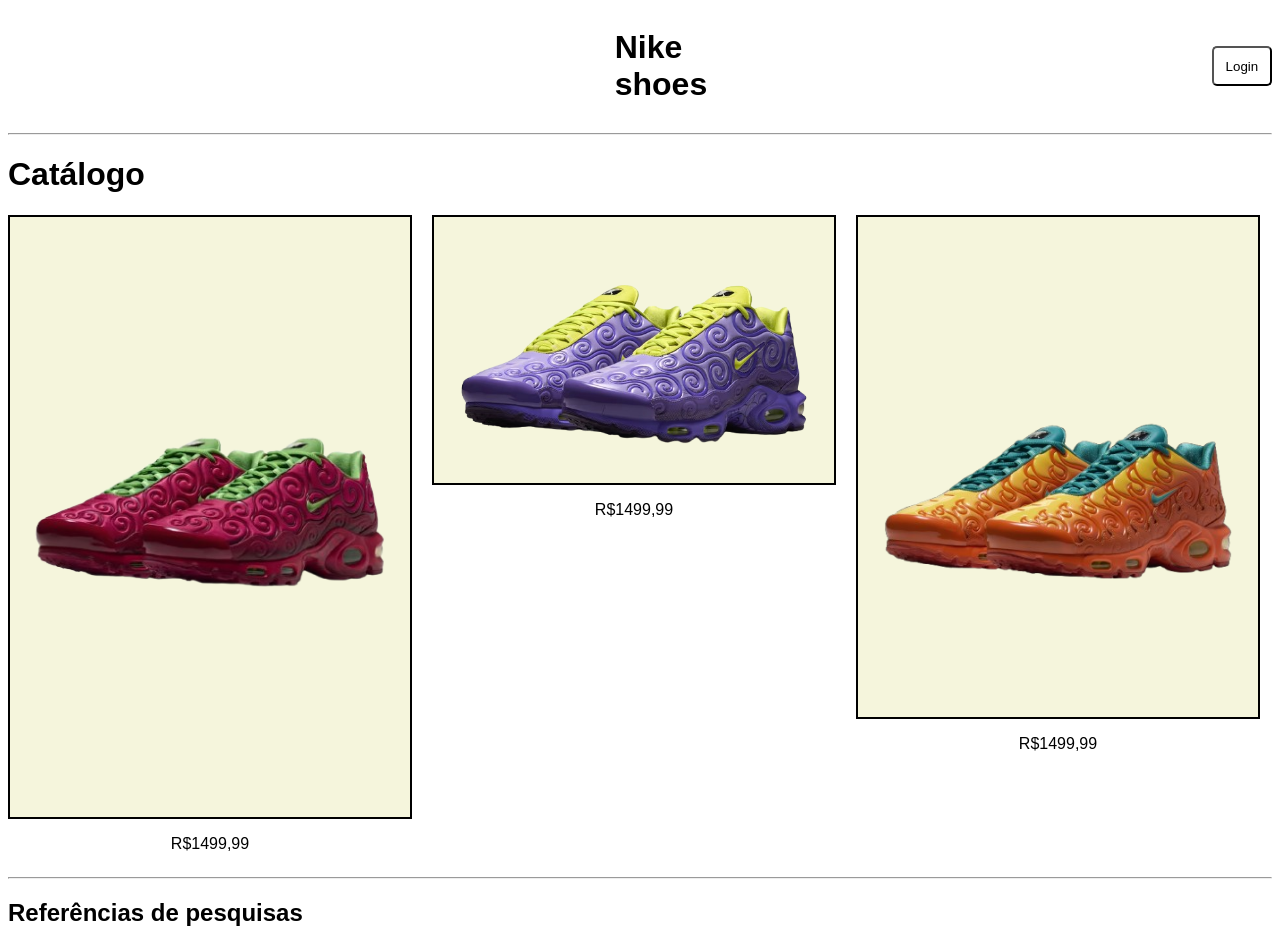
==== index.html @ 78b0b9fa "primeiro commit" ====
<!DOCTYPE html>
<html lang="en">
<head>
    <meta charset="UTF-8">
    <meta name="viewport" content="width=device-width, initial-scale=1.0">
    <title></title>
    <link rel="stylesheet" href="style.css">
</head>
<body>
    <main>
        <div id="nav">
            <h1 id="tituloprincipal">Nike shoes</h1>
            <button id="login">Login</button>
        </div>
        <hr>

        <h1>Catálogo</h1>
        <div class="catalogofotos">
            <div class="catalogo">
                <img src="assets/nikered.png" class="tenis">
                <p>R$1499,99</p>
            </div>
        
            <div class="catalogo">
                <img src="assets/nikeroxo.png" class="tenis">
                <p>R$1499,99</p>
            </div>

            <div class="catalogo">
                <img src="assets/nikelaranja.png" class="tenis">
                <p>R$1499,99</p>
            </div>
        </div>
    </main>
    <hr>
    <footer>
        <h2>Referências de pesquisas</h2>
    </footer>
    <script src="script.js"></script>
</body>
</html>
---- style.css ----
body{
    font-family: Arial;
    background-color: white;
}
#tituloprincipal, #login{
    width: fit-content;
}
#nav{
    align-items: center;
    display: flex;
}
#tituloprincipal{
    margin-left: 48%;
}
#login{
    margin-left: 38%;
    width: 80px;
    height: 40px;
    border-radius: 5px;
    background-color: white;
}
.tenis{
    border: 2px solid black;
    background-color: beige;
    width: 400px;
}

.catalogofotos {
    display: flex;
    flex-direction: row;
    gap: 20px; 
}


.catalogo {
    display: flex;
    flex-direction: column;
    align-items: center;
}
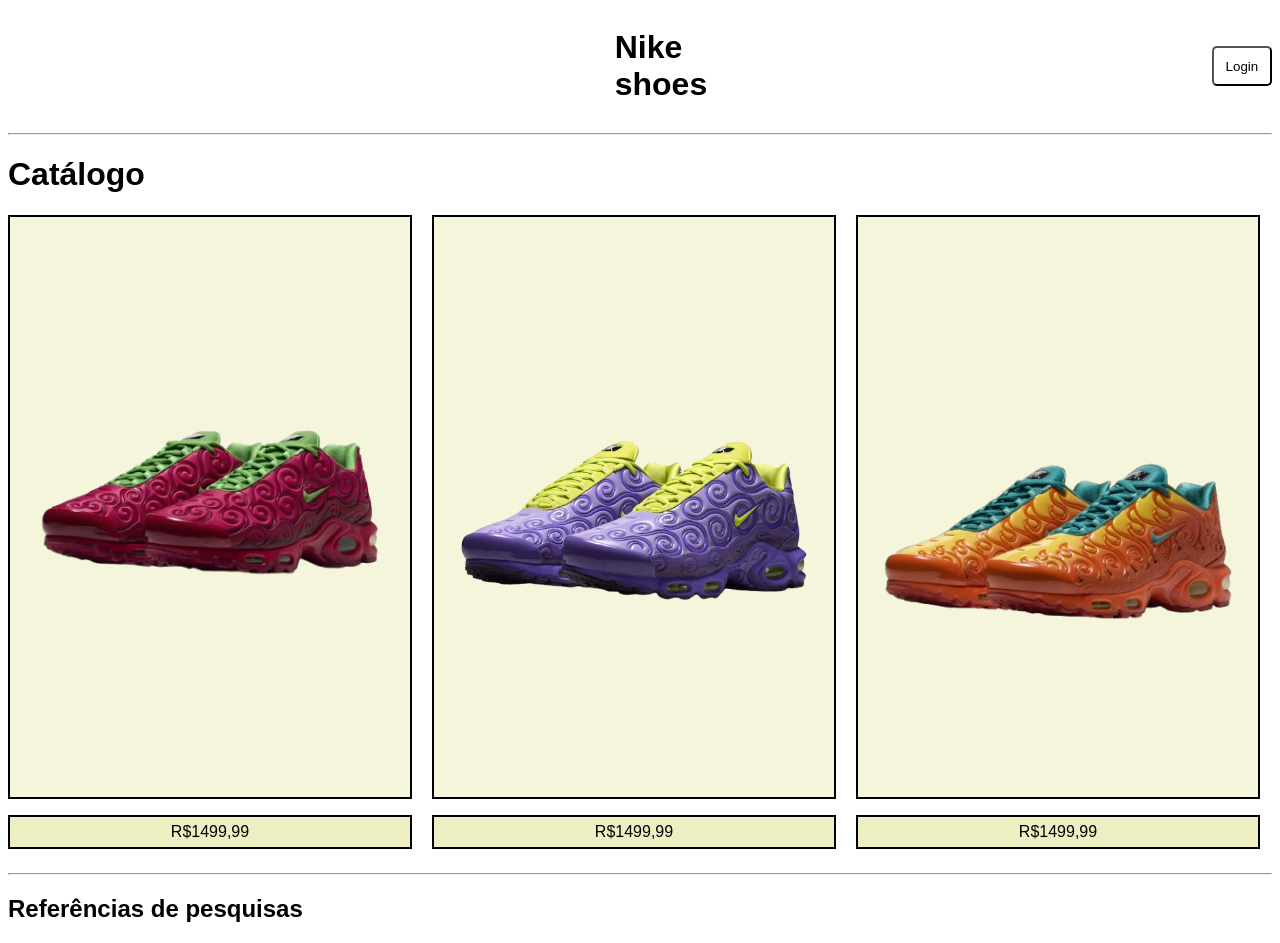
==== commit 0b4fbe58: "feat: formatacao adequada das imagens e adicao de novo tenis" ====
--- a/index.html
+++ b/index.html
@@ -18,17 +18,22 @@
         <div class="catalogofotos">
             <div class="catalogo">
                 <img src="assets/nikered.png" class="tenis">
-                <p>R$1499,99</p>
+                <p class="preco">R$1499,99</p>
             </div>
         
             <div class="catalogo">
                 <img src="assets/nikeroxo.png" class="tenis">
-                <p>R$1499,99</p>
+                <p class="preco">R$1499,99</p>
             </div>
 
             <div class="catalogo">
                 <img src="assets/nikelaranja.png" class="tenis">
-                <p>R$1499,99</p>
+                <p class="preco">R$1499,99</p>
+            </div>
+
+            <div class="catalogo">
+                <img src="assets/nikefeminino.png" class="tenis">
+                <p class="preco">R$1499,99</p>
             </div>
         </div>
     </main>
--- a/style.css
+++ b/style.css
@@ -19,21 +19,33 @@
     border-radius: 5px;
     background-color: white;
 }
-.tenis{
+.tenis {
     border: 2px solid black;
     background-color: beige;
     width: 400px;
+    height: 580px;
+    object-fit: contain; 
 }
-
 .catalogofotos {
     display: flex;
     flex-direction: row;
     gap: 20px; 
 }
-
-
 .catalogo {
     display: flex;
     flex-direction: column;
     align-items: center;
+}
+.tenis img {
+    width: 100%;
+    height: 100%;
+    object-fit: contain; /* ou object-fit: cover; */
+}
+.preco{
+    border: 2px solid black;
+    height: 30px;
+    width: 400px;
+    text-align: center;
+    line-height: 30px;
+    background-color: hsl(60, 56%, 85%);
 }
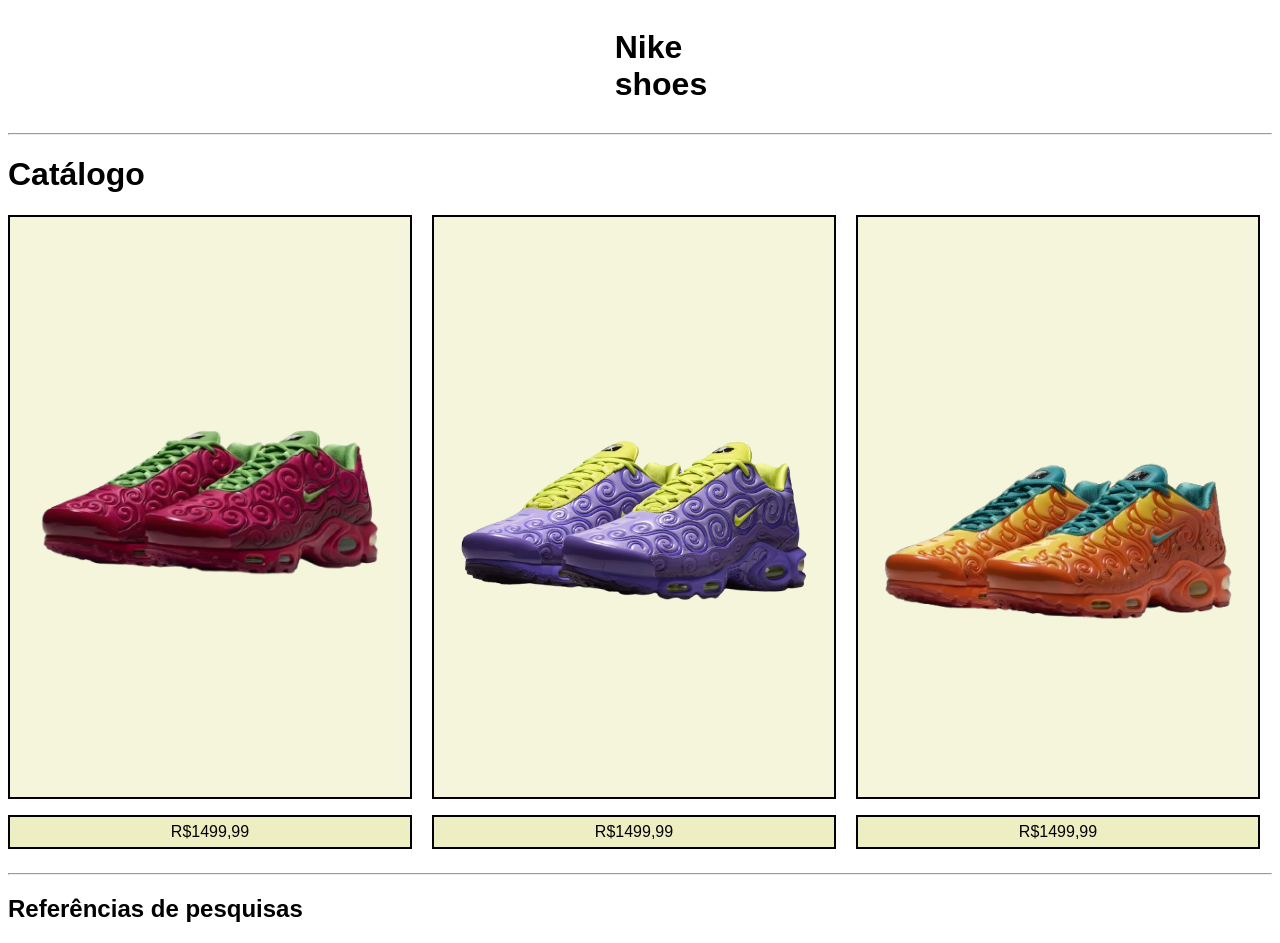
==== commit 76a288f8: "pagina login e mudanca de temas" ====
--- a/index.html
+++ b/index.html
@@ -10,7 +10,8 @@
     <main>
         <div id="nav">
             <h1 id="tituloprincipal">Nike shoes</h1>
-            <button id="login">Login</button>
+            <button id="mudartema">Mudar Tema</button>
+            <a href="login.html"><button id="login">Login</button></a>
         </div>
         <hr>
 
--- a/style.css
+++ b/style.css
@@ -12,12 +12,15 @@
 #tituloprincipal{
     margin-left: 48%;
 }
-#login{
-    margin-left: 38%;
+button{
     width: 80px;
     height: 40px;
     border-radius: 5px;
     background-color: white;
+    margin-left: 10px;
+}
+#mudartema{
+    margin-left: 650px;
 }
 .tenis {
     border: 2px solid black;
@@ -39,7 +42,7 @@
 .tenis img {
     width: 100%;
     height: 100%;
-    object-fit: contain; /* ou object-fit: cover; */
+    object-fit: contain;
 }
 .preco{
     border: 2px solid black;
@@ -48,4 +51,93 @@
     text-align: center;
     line-height: 30px;
     background-color: hsl(60, 56%, 85%);
+}
+body {
+    font-family: Arial;
+    background-color: white;
+    color: black;
+}
+
+
+.preco {
+    border: 2px solid black;
+    height: 30px;
+    width: 400px;
+    text-align: center;
+    line-height: 30px;
+    background-color: hsl(60, 56%, 85%);
+    color: black; 
+}
+
+body.dark {
+    background-color: hsl(0, 0%, 10%);
+    color: white;
+}
+
+body.dark .tenis,
+body.dark .preco {
+    border-color: white;
+}
+
+body.dark .preco {
+    color: black;
+}
+
+/* --- Página de Login --- */
+.login-container {
+    display: flex;
+    justify-content: center;
+    align-items: center;
+    height: 75vh;
+}
+
+.login-box {
+    border: 2px solid black;
+    background-color: hsl(60, 56%, 85%);
+    color: black;
+    padding: 30px;
+    width: 350px;
+    display: flex;
+    flex-direction: column;
+    gap: 15px;
+}
+
+.login-box h2 {
+    text-align: center;
+    margin-top: 0;
+}
+
+.input-group {
+    display: flex;
+    flex-direction: column;
+    gap: 5px;
+}
+
+.input-group input {
+    height: 35px;
+    padding: 0 10px;
+    border: 2px solid black;
+    border-radius: 5px;
+    font-size: 14px;
+}
+
+#btn-entrar {
+    width: 100%;
+    height: 40px;
+    margin-left: 0;
+    margin-top: 10px;
+    border: 2px solid black;
+    background-color: white;
+    font-weight: bold;
+    cursor: pointer;
+}
+
+#btn-entrar:hover {
+    background-color: black;
+    color: white;
+}
+
+body.dark .login-box {
+    border-color: white;
+    color: black;
 }
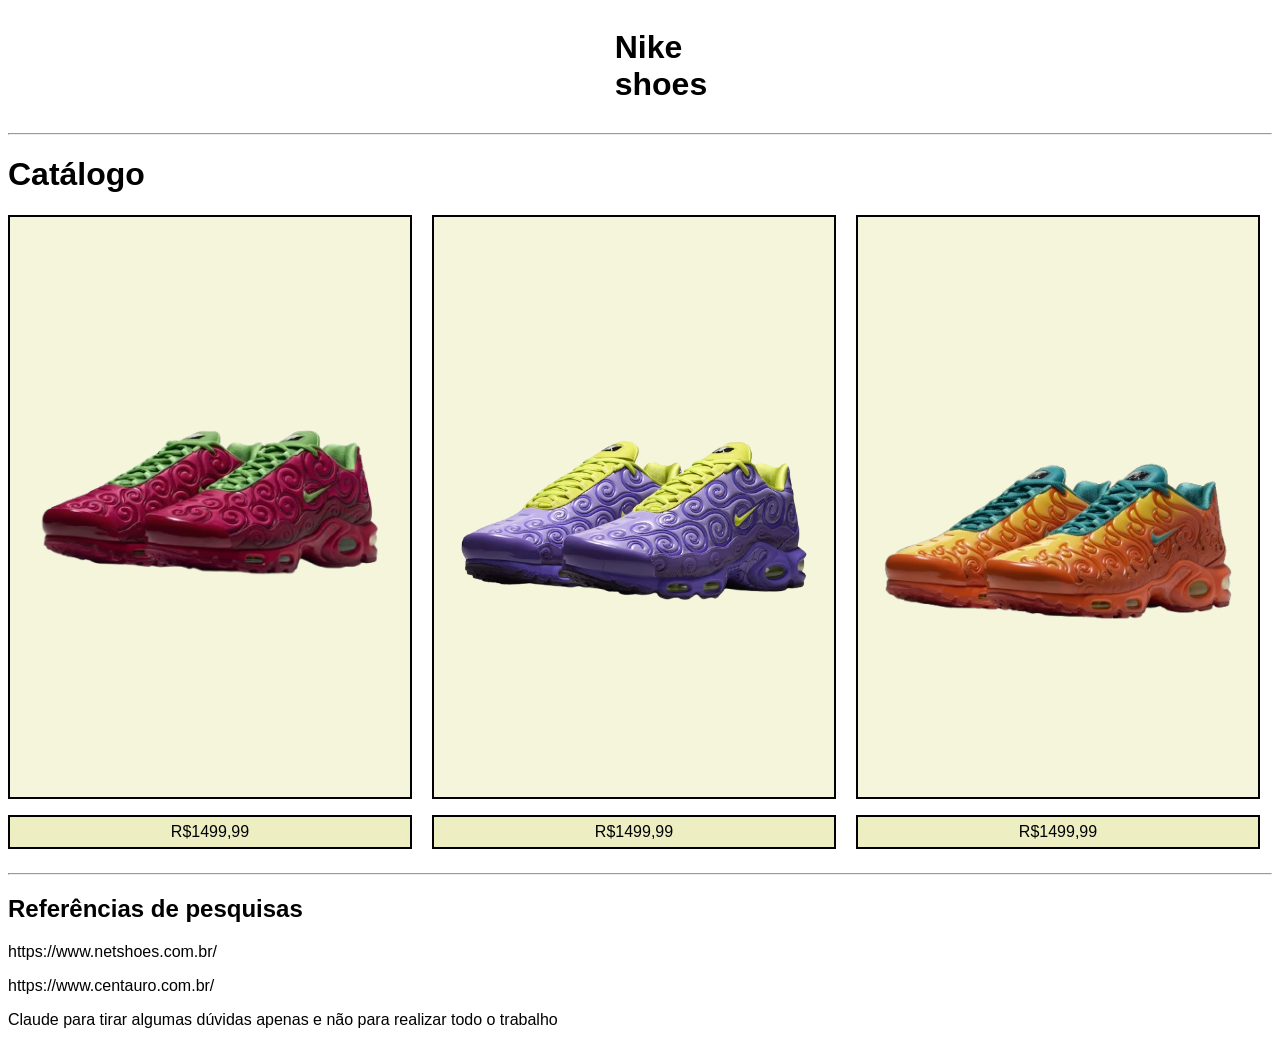
==== commit 0467f506: "feat: adicao das referencias de pesquisas" ====
--- a/index.html
+++ b/index.html
@@ -41,6 +41,9 @@
     <hr>
     <footer>
         <h2>Referências de pesquisas</h2>
+        <p>https://www.netshoes.com.br/</p> 
+        <p>https://www.centauro.com.br/</p> 
+        <p>Claude para tirar algumas dúvidas apenas e não para realizar todo o trabalho</p>
     </footer>
     <script src="script.js"></script>
 </body>
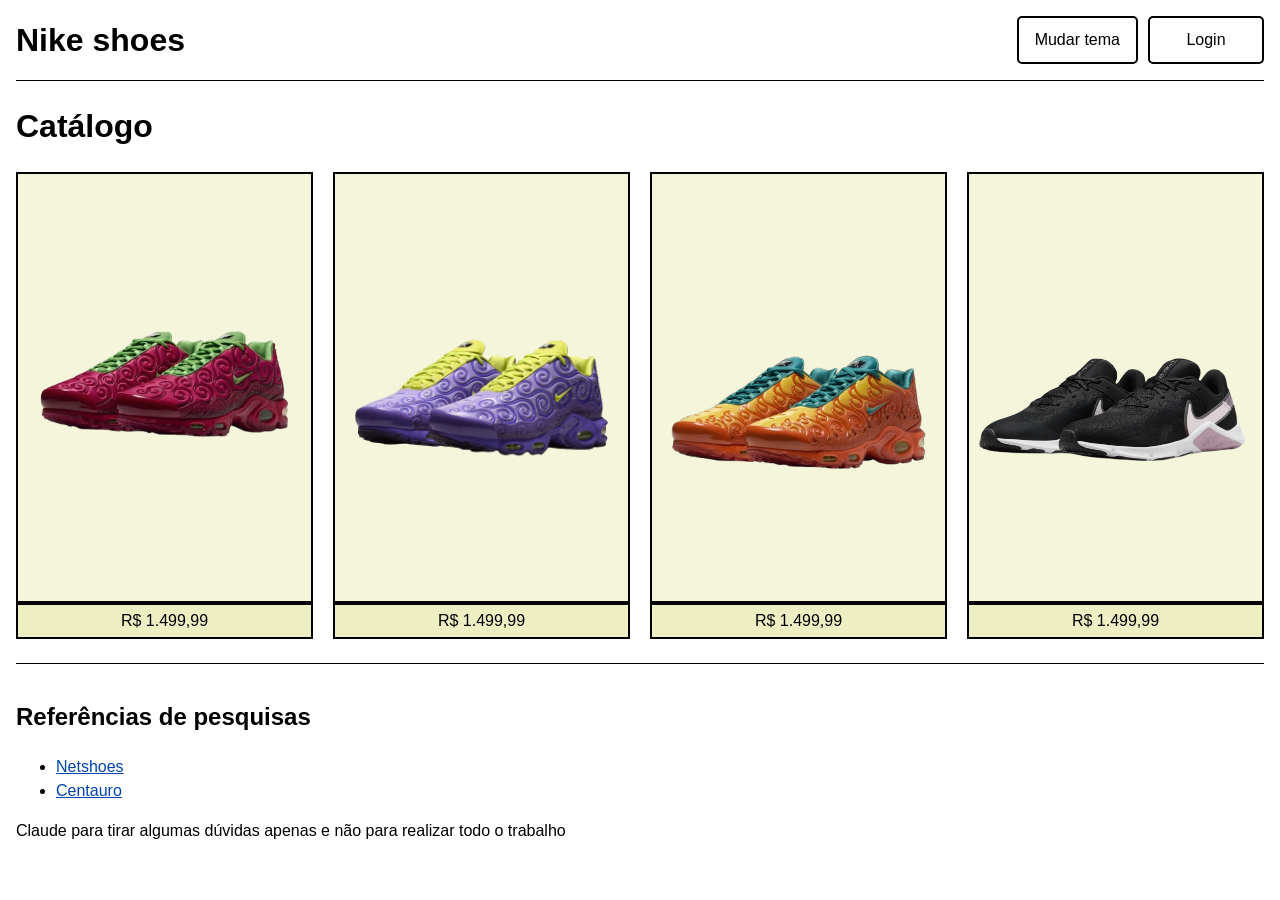
==== commit 5a9b395f: "feat: padrao wcag AA" ====
--- a/index.html
+++ b/index.html
@@ -1,50 +1,56 @@
 <!DOCTYPE html>
-<html lang="en">
+<html lang="pt-BR">
 <head>
     <meta charset="UTF-8">
     <meta name="viewport" content="width=device-width, initial-scale=1.0">
-    <title></title>
+    <title>Catálogo | Nike shoes</title>
     <link rel="stylesheet" href="style.css">
 </head>
 <body>
-    <main>
-        <div id="nav">
-            <h1 id="tituloprincipal">Nike shoes</h1>
-            <button id="mudartema">Mudar Tema</button>
-            <a href="login.html"><button id="login">Login</button></a>
-        </div>
-        <hr>
+    <a class="skip-link" href="#conteudo">Ir para o conteúdo principal</a>
 
+    <header>
+        <nav id="nav" aria-label="Principal">
+            <p id="tituloprincipal">Nike shoes</p>
+            <div class="acoes">
+                <button type="button" id="mudartema" aria-pressed="false">Mudar tema</button>
+                <a href="login.html" class="btn" id="login">Login</a>
+            </div>
+        </nav>
+    </header>
+
+    <main id="conteudo">
         <h1>Catálogo</h1>
-        <div class="catalogofotos">
-            <div class="catalogo">
-                <img src="assets/nikered.png" class="tenis">
-                <p class="preco">R$1499,99</p>
-            </div>
-        
-            <div class="catalogo">
-                <img src="assets/nikeroxo.png" class="tenis">
-                <p class="preco">R$1499,99</p>
-            </div>
 
-            <div class="catalogo">
-                <img src="assets/nikelaranja.png" class="tenis">
-                <p class="preco">R$1499,99</p>
-            </div>
+        <ul class="catalogofotos">
+            <li class="catalogo">
+                <img src="assets/nikered.png" class="tenis" alt="Tênis Nike vermelho">
+                <p class="preco">R$ 1.499,99</p>
+            </li>
+            <li class="catalogo">
+                <img src="assets/nikeroxo.png" class="tenis" alt="Tênis Nike roxo">
+                <p class="preco">R$ 1.499,99</p>
+            </li>
+            <li class="catalogo">
+                <img src="assets/nikelaranja.png" class="tenis" alt="Tênis Nike laranja">
+                <p class="preco">R$ 1.499,99</p>
+            </li>
+            <li class="catalogo">
+                <img src="assets/nikefeminino.png" class="tenis" alt="Tênis Nike feminino">
+                <p class="preco">R$ 1.499,99</p>
+            </li>
+        </ul>
+    </main>
 
-            <div class="catalogo">
-                <img src="assets/nikefeminino.png" class="tenis">
-                <p class="preco">R$1499,99</p>
-            </div>
-        </div>
-    </main>
-    <hr>
     <footer>
         <h2>Referências de pesquisas</h2>
-        <p>https://www.netshoes.com.br/</p> 
-        <p>https://www.centauro.com.br/</p> 
+        <ul>
+            <li><a href="https://www.netshoes.com.br/">Netshoes</a></li>
+            <li><a href="https://www.centauro.com.br/">Centauro</a></li>
+        </ul>
         <p>Claude para tirar algumas dúvidas apenas e não para realizar todo o trabalho</p>
     </footer>
+
     <script src="script.js"></script>
 </body>
 </html>
--- a/style.css
+++ b/style.css
@@ -1,143 +1,178 @@
-body{
-    font-family: Arial;
+body {
+    font-family: Arial, sans-serif;
     background-color: white;
+    color: black;
+    margin: 0;
+    padding: 1rem;
+    line-height: 1.5;
 }
-#tituloprincipal, #login{
-    width: fit-content;
+
+.skip-link {
+    position: absolute;
+    left: 0.5rem;
+    top: -4rem;
+    background: black;
+    color: white;
+    padding: 0.5rem 1rem;
+    z-index: 10;
 }
-#nav{
+.skip-link:focus {
+    top: 0.5rem;
+}
+
+:focus-visible {
+    outline: 3px solid #0057d8;
+    outline-offset: 2px;
+}
+body.dark :focus-visible {
+    outline-color: #ffdd00;
+}
+
+#nav {
+    display: flex;
+    flex-wrap: wrap;
     align-items: center;
+    justify-content: space-between;
+    gap: 1rem;
+    border-bottom: 1px solid currentColor;
+    padding-bottom: 1rem;
+}
+#tituloprincipal {
+    font-size: 2rem;
+    font-weight: bold;
+    margin: 0;
+}
+.acoes {
     display: flex;
+    flex-wrap: wrap;
+    gap: 0.625rem;
 }
-#tituloprincipal{
-    margin-left: 48%;
-}
-button{
-    width: 80px;
-    height: 40px;
+
+button,
+.btn {
+    display: inline-flex;
+    align-items: center;
+    justify-content: center;
+    min-width: 5rem;
+    min-height: 2.75rem;
+    padding: 0 1rem;
+    border: 2px solid black;
     border-radius: 5px;
     background-color: white;
-    margin-left: 10px;
+    color: black;
+    font: inherit;
+    text-decoration: none;
+    cursor: pointer;
 }
-#mudartema{
-    margin-left: 650px;
+button:hover,
+.btn:hover {
+    background-color: black;
+    color: white;
 }
-.tenis {
-    border: 2px solid black;
-    background-color: beige;
-    width: 400px;
-    height: 580px;
-    object-fit: contain; 
+body.dark button,
+body.dark .btn {
+    border-color: white;
 }
+body.dark button:hover,
+body.dark .btn:hover {
+    background-color: #ffdd00;
+    color: black;
+}
+
 .catalogofotos {
-    display: flex;
-    flex-direction: row;
-    gap: 20px; 
+    list-style: none;
+    padding: 0;
+    display: grid;
+    grid-template-columns: repeat(auto-fit, minmax(16rem, 1fr));
+    gap: 1.25rem;
 }
 .catalogo {
     display: flex;
     flex-direction: column;
     align-items: center;
 }
-.tenis img {
+.tenis {
+    border: 2px solid black;
+    background-color: beige;
     width: 100%;
-    height: 100%;
+    max-width: 400px;
+    height: auto;
+    aspect-ratio: 400 / 580;
     object-fit: contain;
+    box-sizing: border-box;
 }
-.preco{
+.preco {
     border: 2px solid black;
-    height: 30px;
-    width: 400px;
+    width: 100%;
+    max-width: 400px;
+    box-sizing: border-box;
+    margin: 0;
+    padding: 0.25rem;
     text-align: center;
-    line-height: 30px;
     background-color: hsl(60, 56%, 85%);
-}
-body {
-    font-family: Arial;
-    background-color: white;
     color: black;
 }
 
-
-.preco {
-    border: 2px solid black;
-    height: 30px;
-    width: 400px;
-    text-align: center;
-    line-height: 30px;
-    background-color: hsl(60, 56%, 85%);
-    color: black; 
+footer {
+    border-top: 1px solid currentColor;
+    margin-top: 1.5rem;
+    padding-top: 1rem;
+}
+footer a {
+    color: #0044aa;
+}
+body.dark footer a {
+    color: #8ab4ff;
 }
 
 body.dark {
     background-color: hsl(0, 0%, 10%);
     color: white;
 }
-
 body.dark .tenis,
 body.dark .preco {
     border-color: white;
 }
 
-body.dark .preco {
-    color: black;
-}
-
-/* --- Página de Login --- */
 .login-container {
     display: flex;
     justify-content: center;
     align-items: center;
-    height: 75vh;
+    min-height: 75vh;
 }
-
 .login-box {
     border: 2px solid black;
     background-color: hsl(60, 56%, 85%);
     color: black;
     padding: 30px;
-    width: 350px;
+    width: 100%;
+    max-width: 350px;
+    box-sizing: border-box;
     display: flex;
     flex-direction: column;
     gap: 15px;
 }
-
 .login-box h2 {
     text-align: center;
     margin-top: 0;
 }
-
 .input-group {
     display: flex;
     flex-direction: column;
     gap: 5px;
 }
-
 .input-group input {
-    height: 35px;
+    min-height: 2.75rem;
     padding: 0 10px;
     border: 2px solid black;
     border-radius: 5px;
-    font-size: 14px;
+    font-size: 1rem;
 }
-
 #btn-entrar {
     width: 100%;
-    height: 40px;
-    margin-left: 0;
     margin-top: 10px;
-    border: 2px solid black;
-    background-color: white;
     font-weight: bold;
-    cursor: pointer;
 }
-
-#btn-entrar:hover {
-    background-color: black;
-    color: white;
-}
-
 body.dark .login-box {
     border-color: white;
-    color: black;
 }
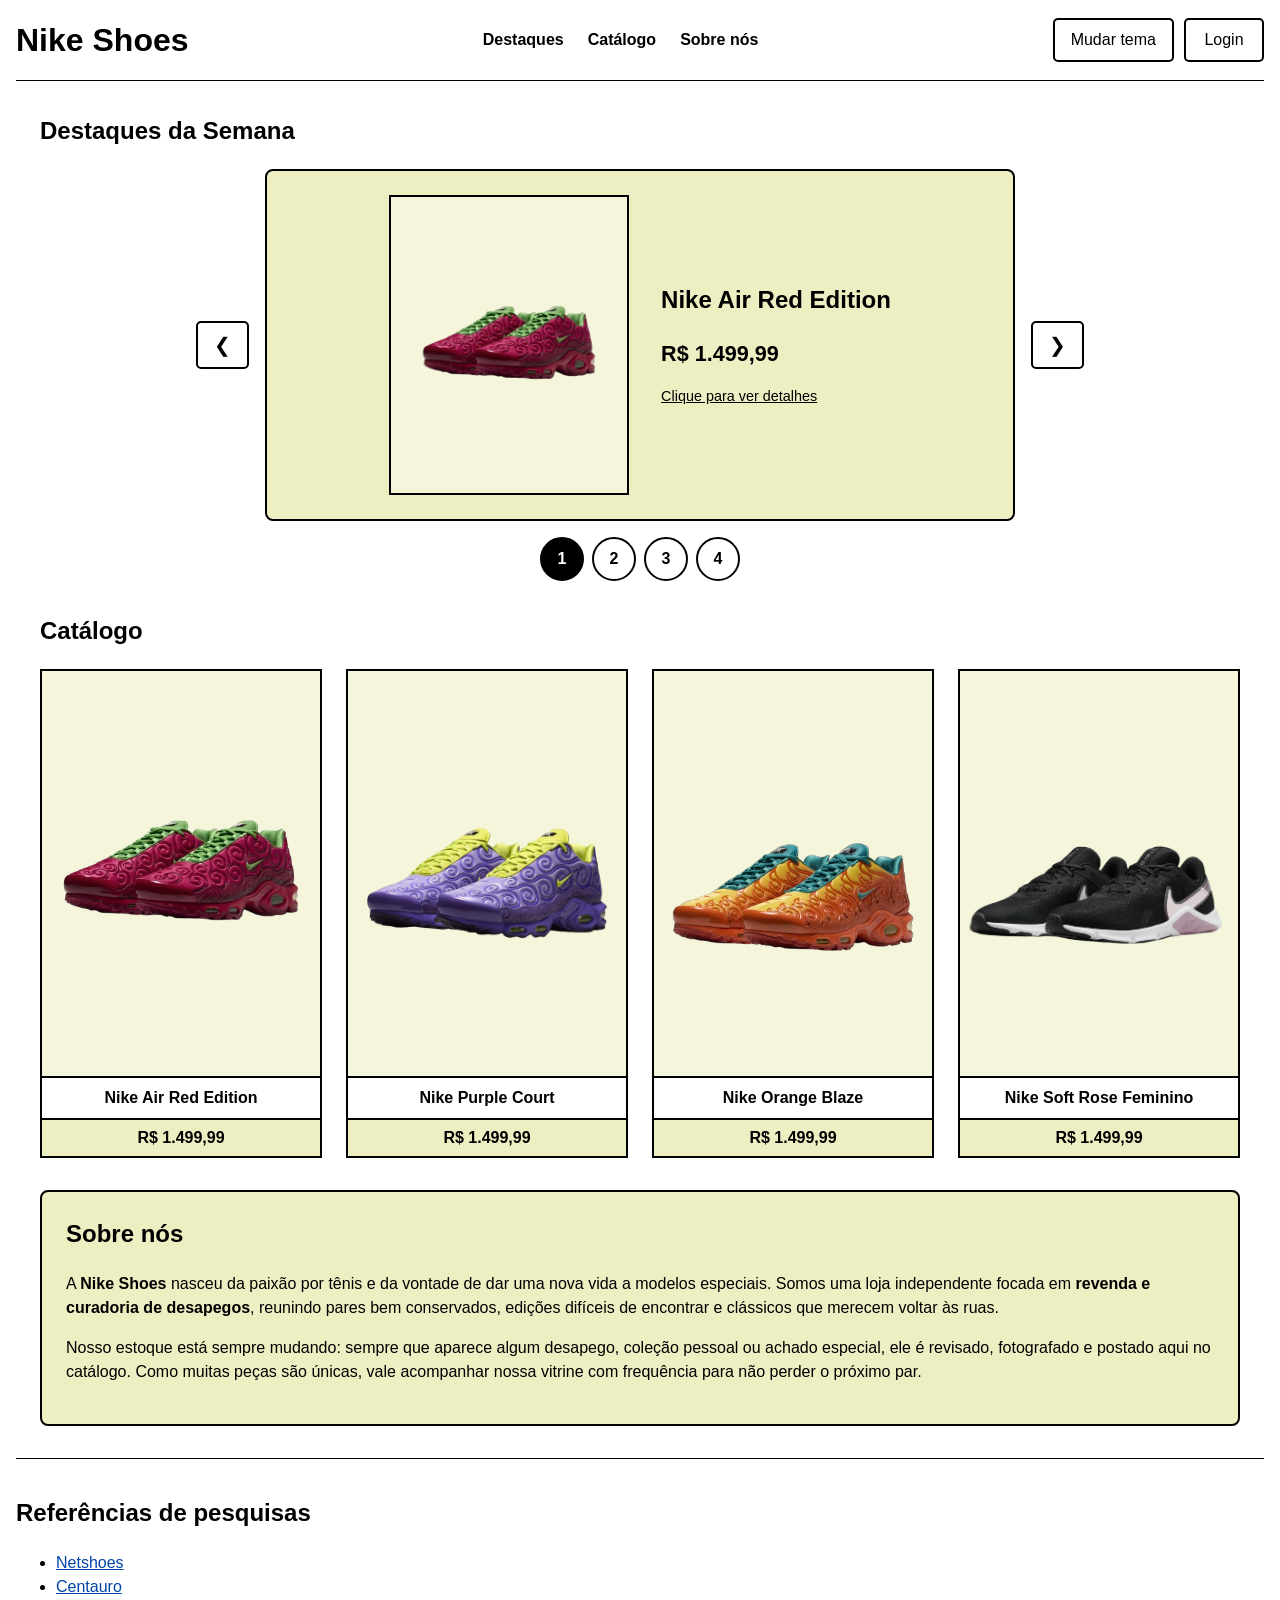
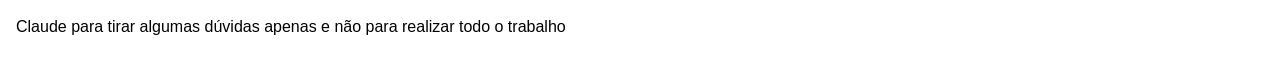
==== commit 05ceac56: "secoes de navegacao, carrossel, sensacao de interatividade com onhover, secao sobre nos e descricao " ====
--- a/index.html
+++ b/index.html
@@ -3,15 +3,23 @@
 <head>
     <meta charset="UTF-8">
     <meta name="viewport" content="width=device-width, initial-scale=1.0">
-    <title>Catálogo | Nike shoes</title>
+    <title>Catálogo | Nike Shoes</title>
     <link rel="stylesheet" href="style.css">
 </head>
 <body>
     <a class="skip-link" href="#conteudo">Ir para o conteúdo principal</a>
 
+    <!-- Cabeçalho -->
     <header>
         <nav id="nav" aria-label="Principal">
-            <p id="tituloprincipal">Nike shoes</p>
+            <p id="tituloprincipal">Nike Shoes</p>
+
+            <div class="links-nav">
+                <a href="#destaques">Destaques</a>
+                <a href="#catalogo">Catálogo</a>
+                <a href="#sobre">Sobre nós</a>
+            </div>
+
             <div class="acoes">
                 <button type="button" id="mudartema" aria-pressed="false">Mudar tema</button>
                 <a href="login.html" class="btn" id="login">Login</a>
@@ -19,38 +27,117 @@
         </nav>
     </header>
 
+    <!-- Conteúdo Principal -->
     <main id="conteudo">
-        <h1>Catálogo</h1>
 
-        <ul class="catalogofotos">
-            <li class="catalogo">
-                <img src="assets/nikered.png" class="tenis" alt="Tênis Nike vermelho">
-                <p class="preco">R$ 1.499,99</p>
-            </li>
-            <li class="catalogo">
-                <img src="assets/nikeroxo.png" class="tenis" alt="Tênis Nike roxo">
-                <p class="preco">R$ 1.499,99</p>
-            </li>
-            <li class="catalogo">
-                <img src="assets/nikelaranja.png" class="tenis" alt="Tênis Nike laranja">
-                <p class="preco">R$ 1.499,99</p>
-            </li>
-            <li class="catalogo">
-                <img src="assets/nikefeminino.png" class="tenis" alt="Tênis Nike feminino">
-                <p class="preco">R$ 1.499,99</p>
-            </li>
-        </ul>
+        <!-- Seção 1: Carrossel de Destaques -->
+        <section id="destaques" class="secao" aria-label="Carrossel de produtos em destaque">
+            <h1>Destaques da Semana</h1>
+
+            <div class="carrossel">
+                <button type="button" class="carrossel-btn" id="btn-anterior" aria-label="Produto anterior">
+                    &#10094;
+                </button>
+
+                <button type="button" class="carrossel-conteudo" id="carrossel-card" aria-label="Ver detalhes do tênis em destaque">
+                    <img id="carrossel-img" src="assets/nikered.png" alt="Tênis Nike vermelho">
+                    <div class="carrossel-info">
+                        <h2 id="carrossel-nome">Nike Air Red Edition</h2>
+                        <p id="carrossel-preco" class="preco-destaque">R$ 1.499,99</p>
+                        <span class="aviso-clique">Clique para ver detalhes</span>
+                    </div>
+                </button>
+
+                <button type="button" class="carrossel-btn" id="btn-proximo" aria-label="Próximo produto">
+                    &#10095;
+                </button>
+            </div>
+
+            <div class="carrossel-indicadores" id="carrossel-indicadores" role="tablist" aria-label="Selecionar destaque">
+                <!-- Preenchido automaticamente pelo script.js -->
+            </div>
+        </section>
+
+        <!-- Seção 2: Catálogo Completo -->
+        <section id="catalogo" class="secao">
+            <h2>Catálogo</h2>
+
+            <ul class="catalogofotos">
+                <li class="catalogo">
+                    <button type="button" class="produto-card" data-produto="0">
+                        <img src="assets/nikered.png" class="tenis" alt="Tênis Nike vermelho">
+                        <span class="nome-produto">Nike Air Red Edition</span>
+                        <span class="preco">R$ 1.499,99</span>
+                    </button>
+                </li>
+                <li class="catalogo">
+                    <button type="button" class="produto-card" data-produto="1">
+                        <img src="assets/nikeroxo.png" class="tenis" alt="Tênis Nike roxo">
+                        <span class="nome-produto">Nike Purple Court</span>
+                        <span class="preco">R$ 1.499,99</span>
+                    </button>
+                </li>
+                <li class="catalogo">
+                    <button type="button" class="produto-card" data-produto="2">
+                        <img src="assets/nikelaranja.png" class="tenis" alt="Tênis Nike laranja">
+                        <span class="nome-produto">Nike Orange Blaze</span>
+                        <span class="preco">R$ 1.499,99</span>
+                    </button>
+                </li>
+                <li class="catalogo">
+                    <button type="button" class="produto-card" data-produto="3">
+                        <img src="assets/nikefeminino.png" class="tenis" alt="Tênis Nike feminino">
+                        <span class="nome-produto">Nike Soft Rose Feminino</span>
+                        <span class="preco">R$ 1.499,99</span>
+                    </button>
+                </li>
+            </ul>
+        </section>
+
+        <!-- Seção 3: Sobre Nós -->
+        <section id="sobre" class="secao sobre-nos">
+            <h2>Sobre nós</h2>
+            <p>
+                A <strong>Nike Shoes</strong> nasceu da paixão por tênis e da vontade de dar uma nova vida a modelos
+                especiais. Somos uma loja independente focada em <strong>revenda e curadoria de desapegos</strong>,
+                reunindo pares bem conservados, edições difíceis de encontrar e clássicos que merecem voltar às ruas.
+            </p>
+            <p>
+                Nosso estoque está sempre mudando: sempre que aparece algum desapego, coleção pessoal ou achado especial,
+                ele é revisado, fotografado e postado aqui no catálogo. Como muitas peças são únicas, vale acompanhar
+                nossa vitrine com frequência para não perder o próximo par.
+            </p>
+        </section>
+
     </main>
 
+    <!-- Modal de Detalhes do Produto -->
+    <dialog id="modal-produto" class="modal-produto" aria-labelledby="modal-titulo">
+        <div class="modal-conteudo">
+            <img id="modal-img" src="" alt="">
+            <div class="modal-texto">
+                <h2 id="modal-titulo"></h2>
+                <p id="modal-condicao" class="modal-condicao"></p>
+                <p id="modal-descricao"></p>
+                <p id="modal-preco" class="preco-destaque"></p>
+                <div class="modal-acoes">
+                    <a href="login.html" class="btn">Entrar para reservar</a>
+                    <button type="button" id="fechar-modal">Fechar</button>
+                </div>
+            </div>
+        </div>
+    </dialog>
+
+    <!-- Rodapé -->
     <footer>
         <h2>Referências de pesquisas</h2>
         <ul>
-            <li><a href="https://www.netshoes.com.br/">Netshoes</a></li>
-            <li><a href="https://www.centauro.com.br/">Centauro</a></li>
+            <li><a href="https://www.netshoes.com.br/" target="_blank" rel="noopener noreferrer">Netshoes</a></li>
+            <li><a href="https://www.centauro.com.br/" target="_blank" rel="noopener noreferrer">Centauro</a></li>
         </ul>
         <p>Claude para tirar algumas dúvidas apenas e não para realizar todo o trabalho</p>
     </footer>
 
     <script src="script.js"></script>
 </body>
-</html>+</html>
--- a/style.css
+++ b/style.css
@@ -1,3 +1,12 @@
+/* =========================================================
+   1. CONFIGURAÇÕES GLOBAIS E ACESSIBILIDADE
+   ========================================================= */
+*,
+*::before,
+*::after {
+    box-sizing: border-box;
+}
+
 body {
     font-family: Arial, sans-serif;
     background-color: white;
@@ -16,6 +25,7 @@
     padding: 0.5rem 1rem;
     z-index: 10;
 }
+
 .skip-link:focus {
     top: 0.5rem;
 }
@@ -24,10 +34,15 @@
     outline: 3px solid #0057d8;
     outline-offset: 2px;
 }
-body.dark :focus-visible {
-    outline-color: #ffdd00;
-}
-
+
+.secao {
+    max-width: 1200px;
+    margin: 2rem auto;
+}
+
+/* =========================================================
+   2. CABEÇALHO E NAVEGAÇÃO
+   ========================================================= */
 #nav {
     display: flex;
     flex-wrap: wrap;
@@ -37,17 +52,39 @@
     border-bottom: 1px solid currentColor;
     padding-bottom: 1rem;
 }
+
 #tituloprincipal {
     font-size: 2rem;
     font-weight: bold;
     margin: 0;
 }
+
+.links-nav {
+    display: flex;
+    flex-wrap: wrap;
+    gap: 1rem;
+}
+
+.links-nav a {
+    color: inherit;
+    font-weight: bold;
+    text-decoration: none;
+    padding: 0.5rem 0.25rem;
+}
+
+.links-nav a:hover {
+    text-decoration: underline;
+}
+
 .acoes {
     display: flex;
     flex-wrap: wrap;
     gap: 0.625rem;
 }
 
+/* =========================================================
+   3. BOTÕES PADRÃO
+   ========================================================= */
 button,
 .btn {
     display: inline-flex;
@@ -63,116 +100,385 @@
     font: inherit;
     text-decoration: none;
     cursor: pointer;
-}
+    transition: background-color 0.2s ease, color 0.2s ease;
+}
+
 button:hover,
 .btn:hover {
     background-color: black;
     color: white;
 }
-body.dark button,
-body.dark .btn {
-    border-color: white;
-}
-body.dark button:hover,
-body.dark .btn:hover {
-    background-color: #ffdd00;
-    color: black;
-}
-
+
+/* =========================================================
+   4. CARROSSEL DE PRODUTOS
+   ========================================================= */
+.carrossel {
+    display: flex;
+    align-items: center;
+    justify-content: center;
+    gap: 1rem;
+}
+
+.carrossel-btn {
+    min-width: 3rem;
+    min-height: 3rem;
+    font-size: 1.25rem;
+    flex-shrink: 0;
+}
+
+.carrossel-conteudo {
+    display: flex;
+    align-items: center;
+    justify-content: center;
+    gap: 2rem;
+    width: 100%;
+    max-width: 750px;
+    padding: 1.5rem;
+    background-color: hsl(60, 56%, 85%);
+    color: black;
+    border: 2px solid black;
+    border-radius: 8px;
+    text-align: left;
+    transition: transform 0.25s ease;
+}
+
+.carrossel-conteudo:hover {
+    background-color: hsl(60, 56%, 85%);
+    color: black;
+    transform: scale(1.02);
+}
+
+.carrossel-conteudo img {
+    width: 240px;
+    max-width: 100%;
+    aspect-ratio: 4 / 5;
+    object-fit: contain;
+    background-color: beige;
+    border: 2px solid black;
+    transition: transform 0.3s ease;
+}
+
+.carrossel-conteudo:hover img {
+    transform: scale(1.05);
+}
+
+.carrossel-info h2 {
+    margin-top: 0;
+}
+
+.preco-destaque {
+    font-size: 1.35rem;
+    font-weight: bold;
+    margin: 0.5rem 0;
+}
+
+.aviso-clique {
+    display: inline-block;
+    margin-top: 0.5rem;
+    font-size: 0.9rem;
+    text-decoration: underline;
+}
+
+.carrossel-indicadores {
+    display: flex;
+    justify-content: center;
+    gap: 0.5rem;
+    margin-top: 1rem;
+}
+
+.indicador {
+    min-width: 2.75rem;
+    min-height: 2.75rem;
+    padding: 0;
+    border-radius: 50%;
+    font-weight: bold;
+}
+
+.indicador.ativo {
+    background-color: black;
+    color: white;
+}
+
+/* =========================================================
+   5. CATÁLOGO DE PRODUTOS
+   ========================================================= */
 .catalogofotos {
     list-style: none;
     padding: 0;
     display: grid;
-    grid-template-columns: repeat(auto-fit, minmax(16rem, 1fr));
-    gap: 1.25rem;
-}
+    grid-template-columns: repeat(auto-fit, minmax(min(16rem, 100%), 1fr));
+    gap: 1.5rem;
+}
+
 .catalogo {
     display: flex;
+    justify-content: center;
+}
+
+.produto-card {
+    display: flex;
     flex-direction: column;
     align-items: center;
-}
+    width: 100%;
+    max-width: 400px;
+    padding: 0;
+    border: none;
+    background: transparent;
+    color: inherit;
+    transition: transform 0.3s ease;
+}
+
+.produto-card:hover {
+    background: transparent;
+    color: inherit;
+    transform: scale(1.04);
+}
+
 .tenis {
     border: 2px solid black;
     background-color: beige;
     width: 100%;
-    max-width: 400px;
     height: auto;
     aspect-ratio: 400 / 580;
     object-fit: contain;
-    box-sizing: border-box;
-}
+    transition: transform 0.3s ease;
+}
+
+.produto-card:hover .tenis {
+    transform: scale(1.03);
+}
+
+.nome-produto {
+    border: 2px solid black;
+    border-top: none;
+    width: 100%;
+    padding: 0.5rem;
+    text-align: center;
+    font-weight: bold;
+    background-color: white;
+    color: black;
+}
+
 .preco {
     border: 2px solid black;
-    width: 100%;
-    max-width: 400px;
-    box-sizing: border-box;
+    border-top: none;
+    width: 100%;
     margin: 0;
-    padding: 0.25rem;
+    padding: 0.4rem;
     text-align: center;
-    background-color: hsl(60, 56%, 85%);
-    color: black;
-}
-
+    font-weight: bold;
+    background-color: hsl(60, 56%, 85%);
+    color: black;
+}
+
+/* =========================================================
+   6. SEÇÃO SOBRE NÓS
+   ========================================================= */
+.sobre-nos {
+    border: 2px solid black;
+    border-radius: 8px;
+    background-color: hsl(60, 56%, 85%);
+    color: black;
+    padding: 1.5rem;
+}
+
+.sobre-nos h2 {
+    margin-top: 0;
+}
+
+/* =========================================================
+   7. MODAL DE DETALHES DO PRODUTO
+   ========================================================= */
+.modal-produto {
+    border: 2px solid black;
+    border-radius: 8px;
+    background-color: hsl(60, 56%, 85%);
+    color: black;
+    max-width: 650px;
+    width: 90%;
+    padding: 1.5rem;
+}
+
+.modal-produto::backdrop {
+    background-color: rgba(0, 0, 0, 0.7);
+}
+
+.modal-conteudo {
+    display: flex;
+    gap: 1.5rem;
+    align-items: center;
+}
+
+.modal-conteudo img {
+    width: 220px;
+    max-width: 100%;
+    aspect-ratio: 4 / 5;
+    object-fit: contain;
+    background-color: beige;
+    border: 2px solid black;
+}
+
+.modal-condicao {
+    font-weight: bold;
+    margin: 0.25rem 0;
+}
+
+.modal-acoes {
+    display: flex;
+    flex-wrap: wrap;
+    gap: 0.75rem;
+    margin-top: 1rem;
+}
+
+/* =========================================================
+   8. PÁGINA DE LOGIN
+   ========================================================= */
+.login-container {
+    display: flex;
+    justify-content: center;
+    align-items: center;
+    min-height: 75vh;
+}
+
+.login-box {
+    border: 2px solid black;
+    border-radius: 8px;
+    background-color: hsl(60, 56%, 85%);
+    color: black;
+    padding: 30px;
+    width: 100%;
+    max-width: 350px;
+    display: flex;
+    flex-direction: column;
+    gap: 15px;
+}
+
+.login-box h1 {
+    font-size: 1.5rem;
+    text-align: center;
+    margin-top: 0;
+}
+
+.input-group {
+    display: flex;
+    flex-direction: column;
+    gap: 5px;
+}
+
+.input-group input {
+    min-height: 2.75rem;
+    padding: 0 10px;
+    border: 2px solid black;
+    border-radius: 5px;
+    font-size: 1rem;
+}
+
+#btn-entrar {
+    width: 100%;
+    margin-top: 10px;
+    font-weight: bold;
+}
+
+/* =========================================================
+   9. RODAPÉ
+   ========================================================= */
 footer {
     border-top: 1px solid currentColor;
-    margin-top: 1.5rem;
+    margin-top: 2rem;
     padding-top: 1rem;
 }
+
 footer a {
     color: #0044aa;
 }
-body.dark footer a {
-    color: #8ab4ff;
-}
-
+
+/* =========================================================
+   10. TEMA ESCURO
+   ========================================================= */
 body.dark {
     background-color: hsl(0, 0%, 10%);
     color: white;
 }
+
+body.dark :focus-visible {
+    outline-color: #ffdd00;
+}
+
+body.dark button,
+body.dark .btn {
+    border-color: white;
+}
+
+body.dark button:hover,
+body.dark .btn:hover {
+    background-color: #ffdd00;
+    color: black;
+}
+
+body.dark .produto-card {
+    border: none;
+    background: transparent;
+}
+
+body.dark .produto-card:hover {
+    background: transparent;
+    color: inherit;
+}
+
+body.dark .carrossel-conteudo,
+body.dark .carrossel-conteudo:hover {
+    background-color: hsl(60, 56%, 85%);
+    color: black;
+    border-color: white;
+}
+
+body.dark .indicador.ativo {
+    background-color: #ffdd00;
+    color: black;
+}
+
 body.dark .tenis,
-body.dark .preco {
+body.dark .nome-produto,
+body.dark .preco,
+body.dark .sobre-nos,
+body.dark .login-box,
+body.dark .modal-produto {
     border-color: white;
 }
 
-.login-container {
-    display: flex;
-    justify-content: center;
-    align-items: center;
-    min-height: 75vh;
-}
-.login-box {
-    border: 2px solid black;
-    background-color: hsl(60, 56%, 85%);
-    color: black;
-    padding: 30px;
-    width: 100%;
-    max-width: 350px;
-    box-sizing: border-box;
-    display: flex;
-    flex-direction: column;
-    gap: 15px;
-}
-.login-box h2 {
-    text-align: center;
-    margin-top: 0;
-}
-.input-group {
-    display: flex;
-    flex-direction: column;
-    gap: 5px;
-}
-.input-group input {
-    min-height: 2.75rem;
-    padding: 0 10px;
-    border: 2px solid black;
-    border-radius: 5px;
-    font-size: 1rem;
-}
-#btn-entrar {
-    width: 100%;
-    margin-top: 10px;
-    font-weight: bold;
-}
-body.dark .login-box {
-    border-color: white;
-}+body.dark footer a {
+    color: #8ab4ff;
+}
+
+/* =========================================================
+   11. RESPONSIVIDADE E PREFERÊNCIA DE MOVIMENTO
+   ========================================================= */
+@media (max-width: 700px) {
+    .carrossel {
+        flex-wrap: wrap;
+    }
+
+    .carrossel-conteudo {
+        flex-direction: column;
+        text-align: center;
+        order: -1;
+    }
+
+    .modal-conteudo {
+        flex-direction: column;
+        text-align: center;
+    }
+
+    .modal-acoes {
+        justify-content: center;
+    }
+}
+
+@media (prefers-reduced-motion: reduce) {
+    *,
+    *::before,
+    *::after {
+        transition: none !important;
+        transform: none !important;
+    }
+}
